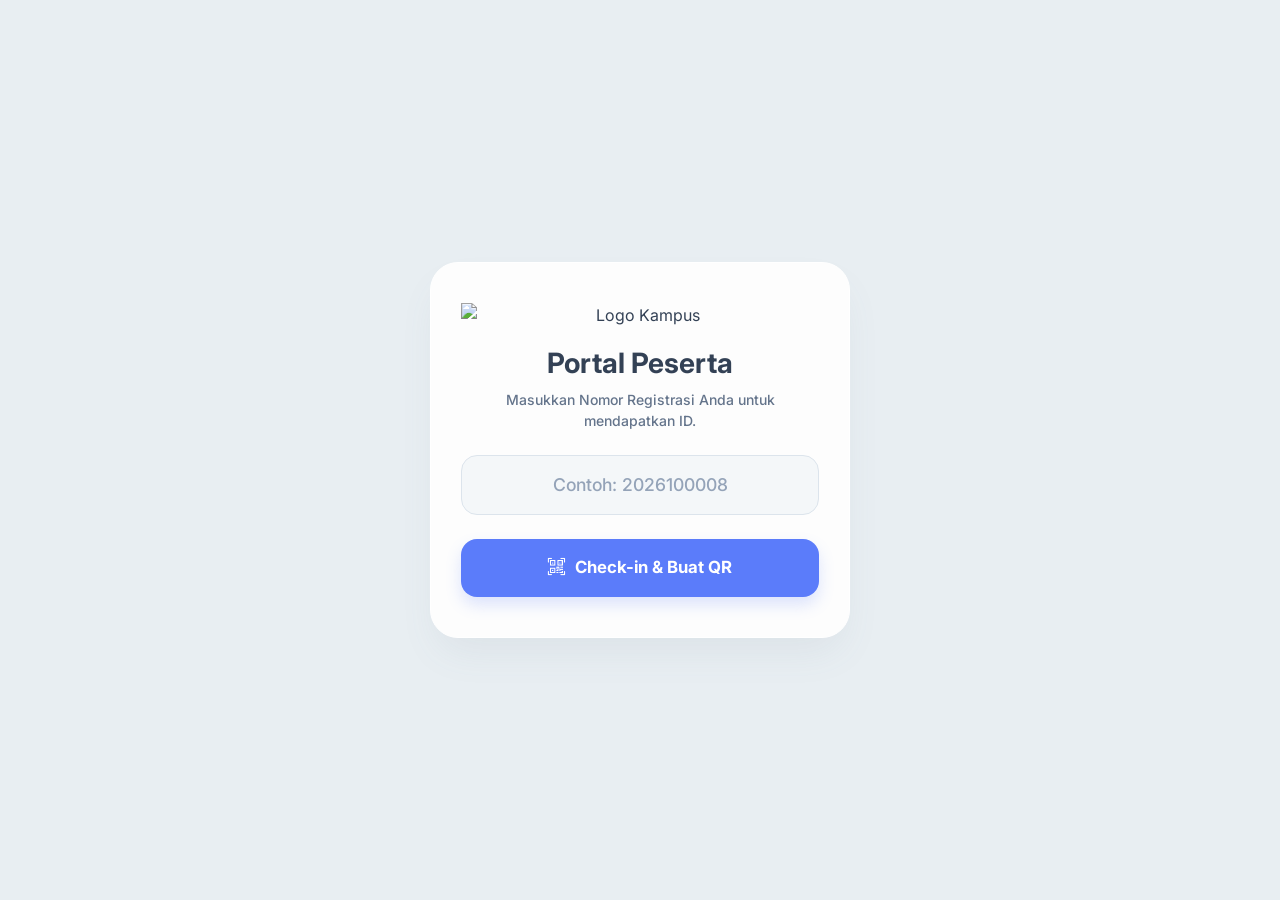
==== index.html @ 9b98ef76 "Refactor styles and update button icons in index.html Updated the theme colors and styles for better" ====
<!DOCTYPE html>
<html lang="id">
<head>
  <meta charset="UTF-8"><meta name="viewport" content="width=device-width, initial-scale=1.0, maximum-scale=1.0, user-scalable=no">
  <title>Portal Peserta Tes Fisik PMB PIPB</title>
  <link href="https://cdn.jsdelivr.net/npm/bootstrap@5.3.0/dist/css/bootstrap.min.css" rel="stylesheet">
  <link rel="stylesheet" href="https://cdn.jsdelivr.net/npm/bootstrap-icons@1.10.5/font/bootstrap-icons.css">
  <link href="https://fonts.googleapis.com/css2?family=Inter:wght@400;500;600;700;800&display=swap" rel="stylesheet">
  <script src="https://cdn.jsdelivr.net/npm/sweetalert2@11"></script>
  <script src="https://cdnjs.cloudflare.com/ajax/libs/qrcodejs/1.0.0/qrcode.min.js"></script>
  <style>
    /* SOFT PASTEL THEME */
    :root { 
      --bg-page: #e8eef2; 
      --bg-card: #fdfdfd; 
      --text-main: #334155; 
      --text-muted: #64748b;
      --accent: #5b7cfa; 
      --accent-hover: #4c6ef5;
      --success: #38d9a9;
      --border-soft: #dce4ec;
    }
    
    body { background: var(--bg-page); color: var(--text-main); font-family: 'Inter', sans-serif; display: flex; align-items: center; justify-content: center; min-height: 100vh; margin: 0; padding: 20px; }
    
    .kiosk-container { background: var(--bg-card); border-radius: 28px; padding: 40px 30px; box-shadow: 0 20px 40px -10px rgba(100,116,139,0.1); width: 100%; max-width: 420px; text-align: center; border: 1px solid #ffffff; }
    
    /* Logo Styling */
    .campus-logo { max-height: 65px; width: auto; margin: 0 auto 20px auto; display: block; object-fit: contain; }
    
    .form-control { border-radius: 16px; padding: 16px; border: 1.5px solid var(--border-soft); background: #f4f7f9; font-size: 1.1rem; text-align: center; font-weight: 600; color: var(--text-main); transition: all 0.3s; }
    .form-control::placeholder { color: #94a3b8; font-weight: 500; }
    .form-control:focus { background-color: #ffffff; border-color: var(--accent); box-shadow: 0 0 0 4px rgba(91, 124, 250, 0.15); outline: none; }
    
    .btn-custom { border-radius: 16px; padding: 16px; font-weight: 700; font-size: 1.05rem; display: flex; align-items: center; justify-content: center; gap: 10px; transition: all 0.2s; }
    .btn-accent { background-color: var(--accent); color: white; border: none; box-shadow: 0 8px 16px rgba(91, 124, 250, 0.2); }
    .btn-accent:hover { background-color: var(--accent-hover); color: white; transform: translateY(-2px); box-shadow: 0 10px 20px rgba(91, 124, 250, 0.25); }
    .btn-accent:disabled { background-color: #a0aec0; box-shadow: none; transform: none; }
    
    .qr-wrapper { background: #ffffff; border: 2px dashed #bac8d3; border-radius: 20px; padding: 20px; display: inline-block; margin-bottom: 20px; }
    .foto-profil { width: 90px; height: 90px; object-fit: cover; border: 4px solid #edf2ff; }
    .avatar-placeholder { width: 90px; height: 90px; background: #edf2ff; color: var(--accent); border-radius: 50%; display: flex; align-items: center; justify-content: center; font-size: 2.5rem; margin: 0 auto; }
    
    .hidden { display: none !important; }
    
    /* Animasi Halus */
    @keyframes fadeIn { from { opacity: 0; transform: translateY(10px); } to { opacity: 1; transform: translateY(0); } }
    .fade-in { animation: fadeIn 0.4s ease forwards; }
  </style>
</head>
<body>
  <div class="kiosk-container fade-in">
    
    <div id="view-form">
      <img src="https://i.ibb.co.com/TDsSQQ6B/IMG-1501-removebg-preview.png" alt="Logo Kampus" class="campus-logo">
      
      <h3 class="fw-bold mb-2" style="color: var(--text-main);">Portal Peserta</h3>
      <p class="small mb-4 fw-medium" style="color: var(--text-muted);">Masukkan Nomor Registrasi Anda untuk mendapatkan ID.</p>
      
      <div class="mb-4">
        <input type="text" id="noPeserta" class="form-control" placeholder="Contoh: 2026100008" autocomplete="off">
      </div>
      
      <button onclick="doCheckIn()" class="btn btn-custom btn-accent w-100" id="btn-checkin">
        <i class="bi bi-qr-code-scan" id="btn-icon"></i> <span id="btn-text">Check-in & Buat QR</span>
      </button>
    </div>

    <div id="view-qr" class="hidden fade-in">
      <i class="bi bi-check-circle-fill" style="font-size: 3.5rem; color: var(--success);"></i>
      <h4 class="fw-bold mt-2" style="color: var(--success);">Check-In Sukses!</h4>
      <p class="small mb-3" style="color: var(--text-muted);">Tunjukkan layar ini kepada petugas di setiap pos.</p>
      
      <div class="mb-3">
        <img id="qr-foto" src="" class="rounded-circle shadow-sm mb-2 foto-profil hidden" alt="Foto Peserta">
        <div id="qr-avatar" class="avatar-placeholder mb-2 hidden"><i class="bi bi-person-fill"></i></div>
        <h5 class="fw-bold mb-0 mt-2" id="qr-nama" style="color: var(--text-main);">Nama Peserta</h5>
        <span class="badge rounded-pill mt-2 px-3 py-2 fw-semibold" style="background-color: #edf2ff; color: var(--accent); font-size: 0.85rem; border: 1px solid #dbe4ff;" id="qr-no-peserta">-</span>
      </div>
      
      <div class="qr-wrapper"><div id="qrcode-box" class="mx-auto" style="width: 170px; height: 170px;"></div></div>
      
      <button onclick="resetLayar()" class="btn btn-light fw-bold w-100 rounded-pill py-3 mt-1" style="color: var(--text-muted); background: #f4f7f9; border: 1px solid var(--border-soft);">
        Tutup & Selesai
      </button>
    </div>

  </div>

  <script>
    const API_URL = "https://script.google.com/macros/s/AKfycbzJQjxT6QKsyuNMn4KCxsFuRAD5MPItgHdqPVdAvintroDIf9dAeMxhCWyyaX4LkfeW/exec"; 
    let qrcode = null;

    async function doCheckIn() {
      const noInput = document.getElementById("noPeserta").value.trim();
      if (!noInput) return Swal.fire({icon: 'warning', text: 'Masukkan nomor peserta.', confirmButtonColor: '#5b7cfa'});

      let btn = document.getElementById("btn-checkin"), bIcon = document.getElementById("btn-icon"), bText = document.getElementById("btn-text");
      btn.disabled = true; bIcon.className = "spinner-border spinner-border-sm"; bText.innerText = "Memproses...";

      try {
        let res = await fetch(API_URL, { method: 'POST', body: JSON.stringify({ action: "checkIn", noPeserta: noInput }) });
        let json = JSON.parse(await res.text());

        if (json.success) tampilkanQR(noInput, json.nama, json.foto);
        else Swal.fire({icon: 'error', title: 'Gagal', text: json.message, confirmButtonColor: '#5b7cfa'});
      } catch(e) { Swal.fire({icon: 'error', text: 'Koneksi Terputus / Server Error.', confirmButtonColor: '#5b7cfa'}); }

      btn.disabled = false; bIcon.className = "bi bi-qr-code-scan"; bText.innerText = "Check-in & Buat QR";
    }

    function tampilkanQR(nomor, namaPeserta, linkFoto) {
      document.getElementById("view-form").classList.add("hidden"); document.getElementById("view-qr").classList.remove("hidden");
      document.getElementById("qr-no-peserta").innerText = nomor.toUpperCase();
      document.getElementById("qr-nama").innerText = namaPeserta ? namaPeserta : "Peserta";

      let elFoto = document.getElementById("qr-foto"), elAvatar = document.getElementById("qr-avatar");
      if (linkFoto && linkFoto.startsWith("http")) {
        elFoto.src = linkFoto; elFoto.classList.remove("hidden"); elAvatar.classList.add("hidden");
      } else {
        elFoto.classList.add("hidden"); elAvatar.classList.remove("hidden");
      }

      document.getElementById("qrcode-box").innerHTML = ""; 
      qrcode = new QRCode(document.getElementById("qrcode-box"), { text: nomor, width: 170, height: 170, colorDark : "#334155", colorLight : "#ffffff", correctLevel : QRCode.CorrectLevel.H });
    }

    function resetLayar() {
      document.getElementById("noPeserta").value = ""; document.getElementById("qr-foto").src = "";
      document.getElementById("view-qr").classList.add("hidden"); document.getElementById("view-form").classList.remove("hidden");
    }
  </script>
</body>
</html>
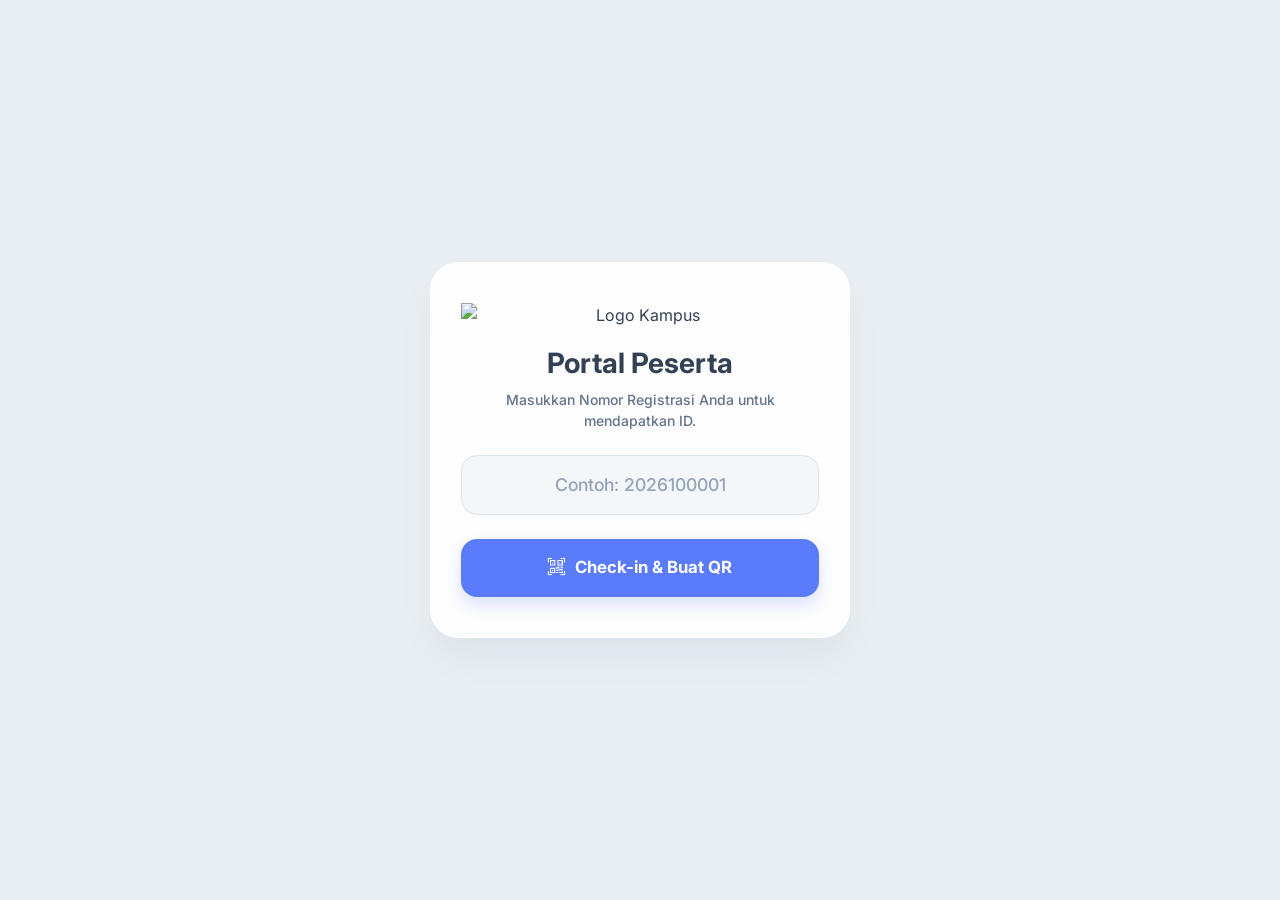
==== commit fe93d6e9: "Update input placeholder for registration number" ====
--- a/index.html
+++ b/index.html
@@ -58,7 +58,7 @@
       <p class="small mb-4 fw-medium" style="color: var(--text-muted);">Masukkan Nomor Registrasi Anda untuk mendapatkan ID.</p>
       
       <div class="mb-4">
-        <input type="text" id="noPeserta" class="form-control" placeholder="Contoh: 2026100008" autocomplete="off">
+        <input type="text" id="noPeserta" class="form-control" placeholder="Contoh: 2026100001" autocomplete="off">
       </div>
       
       <button onclick="doCheckIn()" class="btn btn-custom btn-accent w-100" id="btn-checkin">
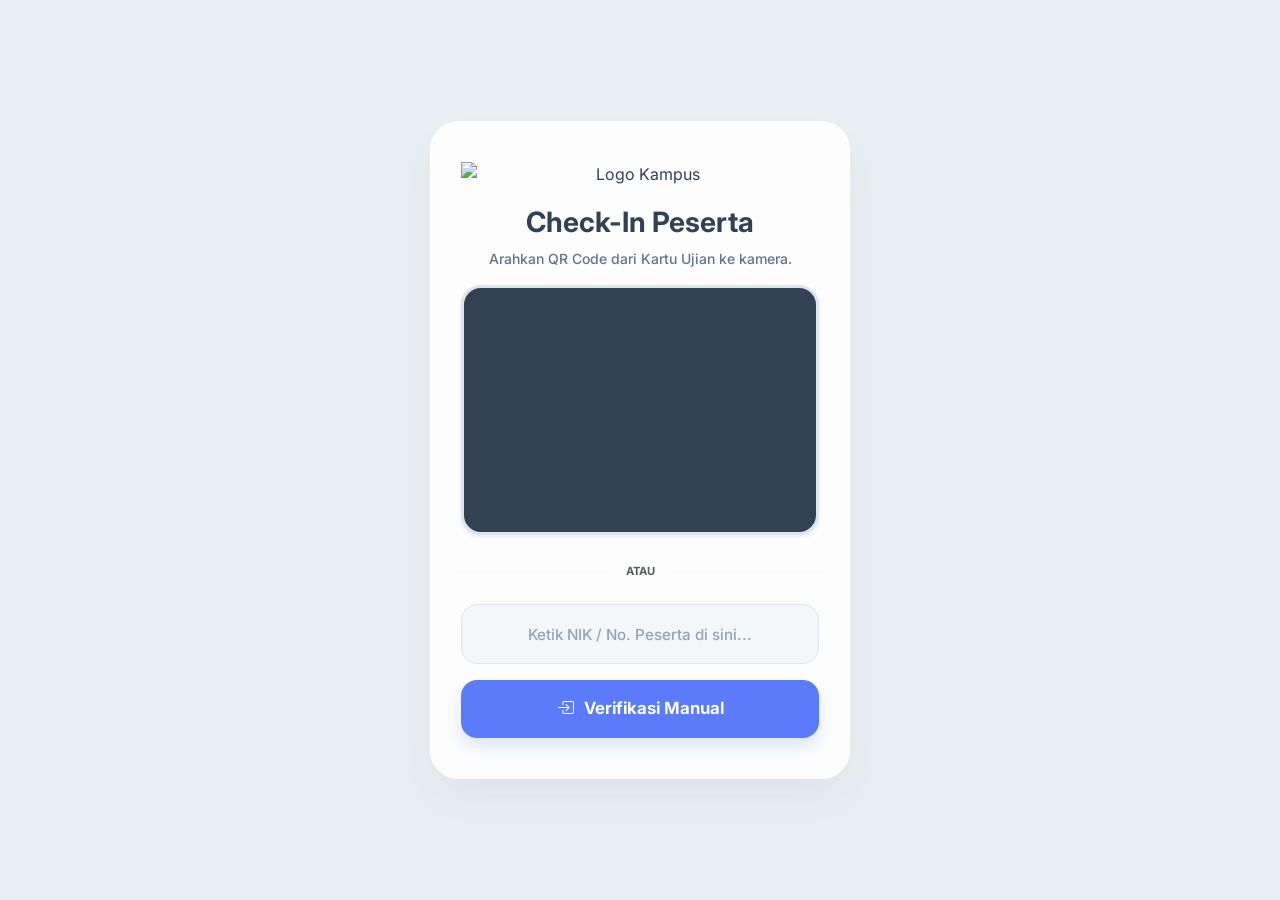
==== commit d6001b9d: "Update title and QR code scanner implementation" ====
--- a/index.html
+++ b/index.html
@@ -2,12 +2,12 @@
 <html lang="id">
 <head>
   <meta charset="UTF-8"><meta name="viewport" content="width=device-width, initial-scale=1.0, maximum-scale=1.0, user-scalable=no">
-  <title>Portal Peserta Tes Fisik PMB PIPB</title>
+  <title>Portal Check-in Peserta PMB</title>
   <link href="https://cdn.jsdelivr.net/npm/bootstrap@5.3.0/dist/css/bootstrap.min.css" rel="stylesheet">
   <link rel="stylesheet" href="https://cdn.jsdelivr.net/npm/bootstrap-icons@1.10.5/font/bootstrap-icons.css">
   <link href="https://fonts.googleapis.com/css2?family=Inter:wght@400;500;600;700;800&display=swap" rel="stylesheet">
   <script src="https://cdn.jsdelivr.net/npm/sweetalert2@11"></script>
-  <script src="https://cdnjs.cloudflare.com/ajax/libs/qrcodejs/1.0.0/qrcode.min.js"></script>
+  <script src="https://unpkg.com/html5-qrcode"></script>
   <style>
     /* SOFT PASTEL THEME */
     :root { 
@@ -25,27 +25,28 @@
     
     .kiosk-container { background: var(--bg-card); border-radius: 28px; padding: 40px 30px; box-shadow: 0 20px 40px -10px rgba(100,116,139,0.1); width: 100%; max-width: 420px; text-align: center; border: 1px solid #ffffff; }
     
-    /* Logo Styling */
     .campus-logo { max-height: 65px; width: auto; margin: 0 auto 20px auto; display: block; object-fit: contain; }
     
     .form-control { border-radius: 16px; padding: 16px; border: 1.5px solid var(--border-soft); background: #f4f7f9; font-size: 1.1rem; text-align: center; font-weight: 600; color: var(--text-main); transition: all 0.3s; }
-    .form-control::placeholder { color: #94a3b8; font-weight: 500; }
+    .form-control::placeholder { color: #94a3b8; font-weight: 500; font-size: 0.95rem; }
     .form-control:focus { background-color: #ffffff; border-color: var(--accent); box-shadow: 0 0 0 4px rgba(91, 124, 250, 0.15); outline: none; }
     
-    .btn-custom { border-radius: 16px; padding: 16px; font-weight: 700; font-size: 1.05rem; display: flex; align-items: center; justify-content: center; gap: 10px; transition: all 0.2s; }
+    .btn-custom { border-radius: 16px; padding: 16px; font-weight: 700; font-size: 1.05rem; display: flex; align-items: center; justify-content: center; gap: 10px; transition: all 0.2s; cursor: pointer; }
     .btn-accent { background-color: var(--accent); color: white; border: none; box-shadow: 0 8px 16px rgba(91, 124, 250, 0.2); }
     .btn-accent:hover { background-color: var(--accent-hover); color: white; transform: translateY(-2px); box-shadow: 0 10px 20px rgba(91, 124, 250, 0.25); }
     .btn-accent:disabled { background-color: #a0aec0; box-shadow: none; transform: none; }
     
-    .qr-wrapper { background: #ffffff; border: 2px dashed #bac8d3; border-radius: 20px; padding: 20px; display: inline-block; margin-bottom: 20px; }
-    .foto-profil { width: 90px; height: 90px; object-fit: cover; border: 4px solid #edf2ff; }
-    .avatar-placeholder { width: 90px; height: 90px; background: #edf2ff; color: var(--accent); border-radius: 50%; display: flex; align-items: center; justify-content: center; font-size: 2.5rem; margin: 0 auto; }
+    /* Styling Scanner Kamera */
+    #reader { border-radius: 20px; overflow: hidden; border: 3px solid var(--border-soft); background: #334155; min-height: 250px; margin-bottom: 20px; }
+    #reader video { border-radius: 16px; object-fit: cover; }
+    
+    /* Styling Profil Sukses */
+    .foto-profil { width: 120px; height: 120px; object-fit: cover; border: 5px solid #edf2ff; }
+    .avatar-placeholder { width: 120px; height: 120px; background: #edf2ff; color: var(--accent); border-radius: 50%; display: flex; align-items: center; justify-content: center; font-size: 3.5rem; margin: 0 auto; }
     
     .hidden { display: none !important; }
-    
-    /* Animasi Halus */
+    .fade-in { animation: fadeIn 0.4s ease forwards; }
     @keyframes fadeIn { from { opacity: 0; transform: translateY(10px); } to { opacity: 1; transform: translateY(0); } }
-    .fade-in { animation: fadeIn 0.4s ease forwards; }
   </style>
 </head>
 <body>
@@ -54,47 +55,104 @@
     <div id="view-form">
       <img src="https://i.ibb.co.com/TDsSQQ6B/IMG-1501-removebg-preview.png" alt="Logo Kampus" class="campus-logo">
       
-      <h3 class="fw-bold mb-2" style="color: var(--text-main);">Portal Peserta</h3>
-      <p class="small mb-4 fw-medium" style="color: var(--text-muted);">Masukkan Nomor Registrasi Anda untuk mendapatkan ID.</p>
-      
-      <div class="mb-4">
-        <input type="text" id="noPeserta" class="form-control" placeholder="Contoh: 2026100001" autocomplete="off">
-      </div>
-      
-      <button onclick="doCheckIn()" class="btn btn-custom btn-accent w-100" id="btn-checkin">
-        <i class="bi bi-qr-code-scan" id="btn-icon"></i> <span id="btn-text">Check-in & Buat QR</span>
+      <h3 class="fw-bold mb-2" style="color: var(--text-main);">Check-In Peserta</h3>
+      <p class="small mb-3 fw-medium" style="color: var(--text-muted);">Arahkan QR Code dari Kartu Ujian ke kamera.</p>
+      
+      <div id="reader" class="shadow-sm"></div>
+      <button onclick="initCam()" class="btn btn-light btn-custom w-100 border hidden mb-3" id="btn-cam" style="color: var(--text-muted); font-size: 0.9rem;">Izinkan Akses Kamera</button>
+
+      <div class="d-flex align-items-center my-3">
+        <hr class="flex-grow-1" style="border-color: var(--border-soft);">
+        <span class="px-3 small fw-bold text-muted" style="font-size: 0.7rem;">ATAU</span>
+        <hr class="flex-grow-1" style="border-color: var(--border-soft);">
+      </div>
+
+      <div class="mb-3">
+        <input type="text" id="noPeserta" class="form-control" placeholder="Ketik NIK / No. Peserta di sini..." autocomplete="off">
+      </div>
+      
+      <button onclick="prosesManual()" class="btn btn-custom btn-accent w-100" id="btn-checkin">
+        <i class="bi bi-box-arrow-in-right" id="btn-icon"></i> <span id="btn-text">Verifikasi Manual</span>
       </button>
     </div>
 
-    <div id="view-qr" class="hidden fade-in">
-      <i class="bi bi-check-circle-fill" style="font-size: 3.5rem; color: var(--success);"></i>
-      <h4 class="fw-bold mt-2" style="color: var(--success);">Check-In Sukses!</h4>
-      <p class="small mb-3" style="color: var(--text-muted);">Tunjukkan layar ini kepada petugas di setiap pos.</p>
-      
-      <div class="mb-3">
-        <img id="qr-foto" src="" class="rounded-circle shadow-sm mb-2 foto-profil hidden" alt="Foto Peserta">
-        <div id="qr-avatar" class="avatar-placeholder mb-2 hidden"><i class="bi bi-person-fill"></i></div>
-        <h5 class="fw-bold mb-0 mt-2" id="qr-nama" style="color: var(--text-main);">Nama Peserta</h5>
-        <span class="badge rounded-pill mt-2 px-3 py-2 fw-semibold" style="background-color: #edf2ff; color: var(--accent); font-size: 0.85rem; border: 1px solid #dbe4ff;" id="qr-no-peserta">-</span>
-      </div>
-      
-      <div class="qr-wrapper"><div id="qrcode-box" class="mx-auto" style="width: 170px; height: 170px;"></div></div>
-      
-      <button onclick="resetLayar()" class="btn btn-light fw-bold w-100 rounded-pill py-3 mt-1" style="color: var(--text-muted); background: #f4f7f9; border: 1px solid var(--border-soft);">
-        Tutup & Selesai
+    <div id="view-success" class="hidden fade-in">
+      <div class="mb-3 mt-2">
+        <i class="bi bi-check-circle-fill" style="font-size: 4rem; color: var(--success); text-shadow: 0 10px 20px rgba(56, 217, 169, 0.3);"></i>
+      </div>
+      <h4 class="fw-bold mb-1" style="color: var(--success);">Check-In Berhasil!</h4>
+      <p class="small mb-4" style="color: var(--text-muted);">
+        Silakan menuju ke pos pemeriksaan selanjutnya.<br>
+        <strong style="color: var(--accent); display: inline-block; margin-top: 6px;">Harap tunjukkan kartu ujian ke panitia atau tim kesehatan.</strong>
+      </p>
+      
+      <div class="p-4 rounded-4 mb-4" style="background: #f8fafc; border: 1.5px solid var(--border-soft);">
+        <img id="qr-foto" src="" class="rounded-circle shadow-sm mb-3 foto-profil hidden" alt="Foto Peserta">
+        <div id="qr-avatar" class="avatar-placeholder mb-3 hidden"><i class="bi bi-person-fill"></i></div>
+        
+        <h5 class="fw-bold mb-1" id="qr-nama" style="color: var(--text-main);">Nama Peserta</h5>
+        <span class="badge rounded-pill mt-1 px-3 py-2 fw-semibold shadow-sm" style="background-color: #edf2ff; color: var(--accent); font-size: 0.9rem; border: 1px solid #dbe4ff;" id="qr-no-peserta">-</span>
+      </div>
+      
+      <button onclick="resetLayar()" class="btn btn-light fw-bold w-100 rounded-pill py-3" style="color: var(--text-main); background: #ffffff; border: 2px solid var(--border-soft); box-shadow: 0 4px 6px rgba(0,0,0,0.02);">
+        <i class="bi bi-arrow-repeat me-1"></i> Scan Peserta Berikutnya
       </button>
     </div>
 
   </div>
 
   <script>
+    // MASUKKAN URL GOOGLE APPS SCRIPT DI SINI
     const API_URL = "https://script.google.com/macros/s/AKfycbzJQjxT6QKsyuNMn4KCxsFuRAD5MPItgHdqPVdAvintroDIf9dAeMxhCWyyaX4LkfeW/exec"; 
-    let qrcode = null;
-
-    async function doCheckIn() {
-      const noInput = document.getElementById("noPeserta").value.trim();
-      if (!noInput) return Swal.fire({icon: 'warning', text: 'Masukkan nomor peserta.', confirmButtonColor: '#5b7cfa'});
-
+    
+    let qrScanner;
+    let isScanningPaused = false;
+
+    window.onload = () => {
+      qrScanner = new Html5Qrcode("reader");
+      initCam();
+    };
+
+    function initCam() {
+      document.getElementById("btn-cam").classList.add("hidden");
+      isScanningPaused = false;
+      qrScanner.start(
+        { facingMode: "environment" }, 
+        { fps: 10, qrbox: { width: 250, height: 250 } }, 
+        onScan, 
+        () => {} 
+      ).catch(() => { 
+        document.getElementById("btn-cam").classList.remove("hidden"); 
+      });
+    }
+
+    function onScan(txt) {
+      if (isScanningPaused) return; 
+      
+      let noInput = txt.toString().trim().split('-')[0].toLowerCase();
+      
+      isScanningPaused = true; 
+      document.getElementById("noPeserta").value = noInput.toUpperCase();
+      doCheckIn(noInput);
+    }
+
+    document.getElementById("noPeserta").addEventListener("keypress", function(event) {
+      if (event.key === "Enter") {
+        event.preventDefault();
+        prosesManual();
+      }
+    });
+
+    function prosesManual() {
+      let valRaw = document.getElementById("noPeserta").value.trim();
+      if (!valRaw) return Swal.fire({icon: 'warning', text: 'Masukkan nomor peserta terlebih dahulu.', confirmButtonColor: '#5b7cfa'});
+      
+      let noInput = valRaw.split('-')[0].toLowerCase();
+      isScanningPaused = true;
+      doCheckIn(noInput);
+    }
+
+    async function doCheckIn(noInput) {
       let btn = document.getElementById("btn-checkin"), bIcon = document.getElementById("btn-icon"), bText = document.getElementById("btn-text");
       btn.disabled = true; bIcon.className = "spinner-border spinner-border-sm"; bText.innerText = "Memproses...";
 
@@ -102,32 +160,50 @@
         let res = await fetch(API_URL, { method: 'POST', body: JSON.stringify({ action: "checkIn", noPeserta: noInput }) });
         let json = JSON.parse(await res.text());
 
-        if (json.success) tampilkanQR(noInput, json.nama, json.foto);
-        else Swal.fire({icon: 'error', title: 'Gagal', text: json.message, confirmButtonColor: '#5b7cfa'});
-      } catch(e) { Swal.fire({icon: 'error', text: 'Koneksi Terputus / Server Error.', confirmButtonColor: '#5b7cfa'}); }
-
-      btn.disabled = false; bIcon.className = "bi bi-qr-code-scan"; bText.innerText = "Check-in & Buat QR";
-    }
-
-    function tampilkanQR(nomor, namaPeserta, linkFoto) {
-      document.getElementById("view-form").classList.add("hidden"); document.getElementById("view-qr").classList.remove("hidden");
+        if (json.success) {
+          tampilkanSukses(noInput, json.nama, json.foto);
+        } else {
+          Swal.fire({icon: 'error', title: 'Ditolak!', text: json.message, confirmButtonColor: '#5b7cfa'}).then(() => {
+            isScanningPaused = false;
+            document.getElementById("noPeserta").value = "";
+          });
+        }
+      } catch(e) { 
+        Swal.fire({icon: 'error', text: 'Koneksi Terputus / Server Error.', confirmButtonColor: '#5b7cfa'}).then(() => {
+          isScanningPaused = false;
+        }); 
+      }
+
+      btn.disabled = false; bIcon.className = "bi bi-box-arrow-in-right"; bText.innerText = "Verifikasi Manual";
+    }
+
+    function tampilkanSukses(nomor, namaPeserta, linkFoto) {
+      document.getElementById("view-form").classList.add("hidden"); 
+      document.getElementById("view-success").classList.remove("hidden");
+      
       document.getElementById("qr-no-peserta").innerText = nomor.toUpperCase();
-      document.getElementById("qr-nama").innerText = namaPeserta ? namaPeserta : "Peserta";
+      document.getElementById("qr-nama").innerText = namaPeserta ? namaPeserta : "Nama Tidak Terdaftar";
 
       let elFoto = document.getElementById("qr-foto"), elAvatar = document.getElementById("qr-avatar");
       if (linkFoto && linkFoto.startsWith("http")) {
-        elFoto.src = linkFoto; elFoto.classList.remove("hidden"); elAvatar.classList.add("hidden");
+        elFoto.src = linkFoto; 
+        elFoto.classList.remove("hidden"); 
+        elAvatar.classList.add("hidden");
       } else {
-        elFoto.classList.add("hidden"); elAvatar.classList.remove("hidden");
+        elFoto.classList.add("hidden"); 
+        elAvatar.classList.remove("hidden");
       }
-
-      document.getElementById("qrcode-box").innerHTML = ""; 
-      qrcode = new QRCode(document.getElementById("qrcode-box"), { text: nomor, width: 170, height: 170, colorDark : "#334155", colorLight : "#ffffff", correctLevel : QRCode.CorrectLevel.H });
     }
 
     function resetLayar() {
-      document.getElementById("noPeserta").value = ""; document.getElementById("qr-foto").src = "";
-      document.getElementById("view-qr").classList.add("hidden"); document.getElementById("view-form").classList.remove("hidden");
+      document.getElementById("noPeserta").value = ""; 
+      document.getElementById("qr-foto").src = "";
+      document.getElementById("view-success").classList.add("hidden"); 
+      document.getElementById("view-form").classList.remove("hidden");
+      
+      document.getElementById("noPeserta").focus();
+      
+      isScanningPaused = false; 
     }
   </script>
 </body>
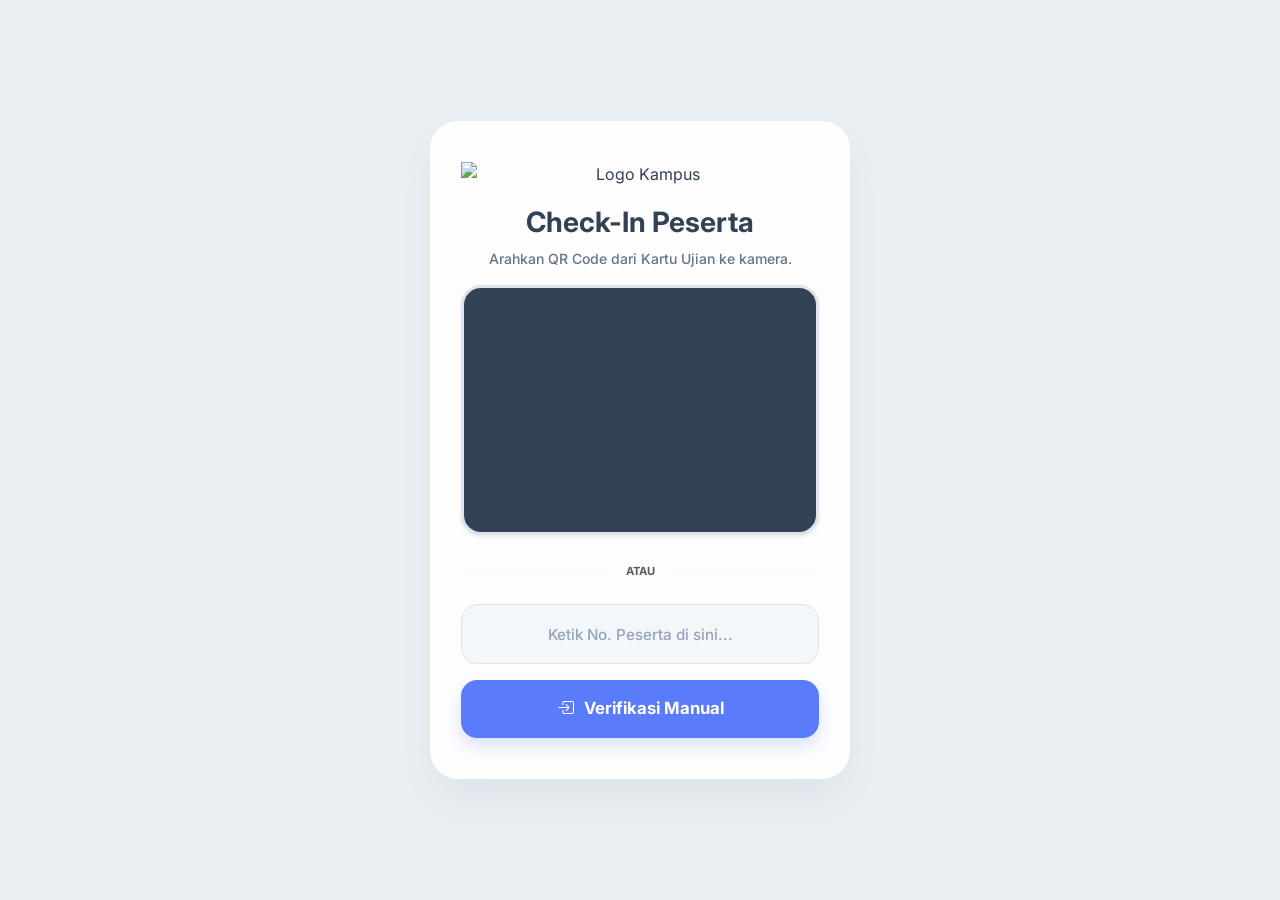
==== commit 9888c170: "Update placeholder text in noPeserta input field" ====
--- a/index.html
+++ b/index.html
@@ -2,7 +2,7 @@
 <html lang="id">
 <head>
   <meta charset="UTF-8"><meta name="viewport" content="width=device-width, initial-scale=1.0, maximum-scale=1.0, user-scalable=no">
-  <title>Portal Check-in Peserta PMB</title>
+  <title>Portal Check-in Peserta Tes Fisik PMB PIPB</title>
   <link href="https://cdn.jsdelivr.net/npm/bootstrap@5.3.0/dist/css/bootstrap.min.css" rel="stylesheet">
   <link rel="stylesheet" href="https://cdn.jsdelivr.net/npm/bootstrap-icons@1.10.5/font/bootstrap-icons.css">
   <link href="https://fonts.googleapis.com/css2?family=Inter:wght@400;500;600;700;800&display=swap" rel="stylesheet">
@@ -68,7 +68,7 @@
       </div>
 
       <div class="mb-3">
-        <input type="text" id="noPeserta" class="form-control" placeholder="Ketik NIK / No. Peserta di sini..." autocomplete="off">
+        <input type="text" id="noPeserta" class="form-control" placeholder="Ketik No. Peserta di sini..." autocomplete="off">
       </div>
       
       <button onclick="prosesManual()" class="btn btn-custom btn-accent w-100" id="btn-checkin">
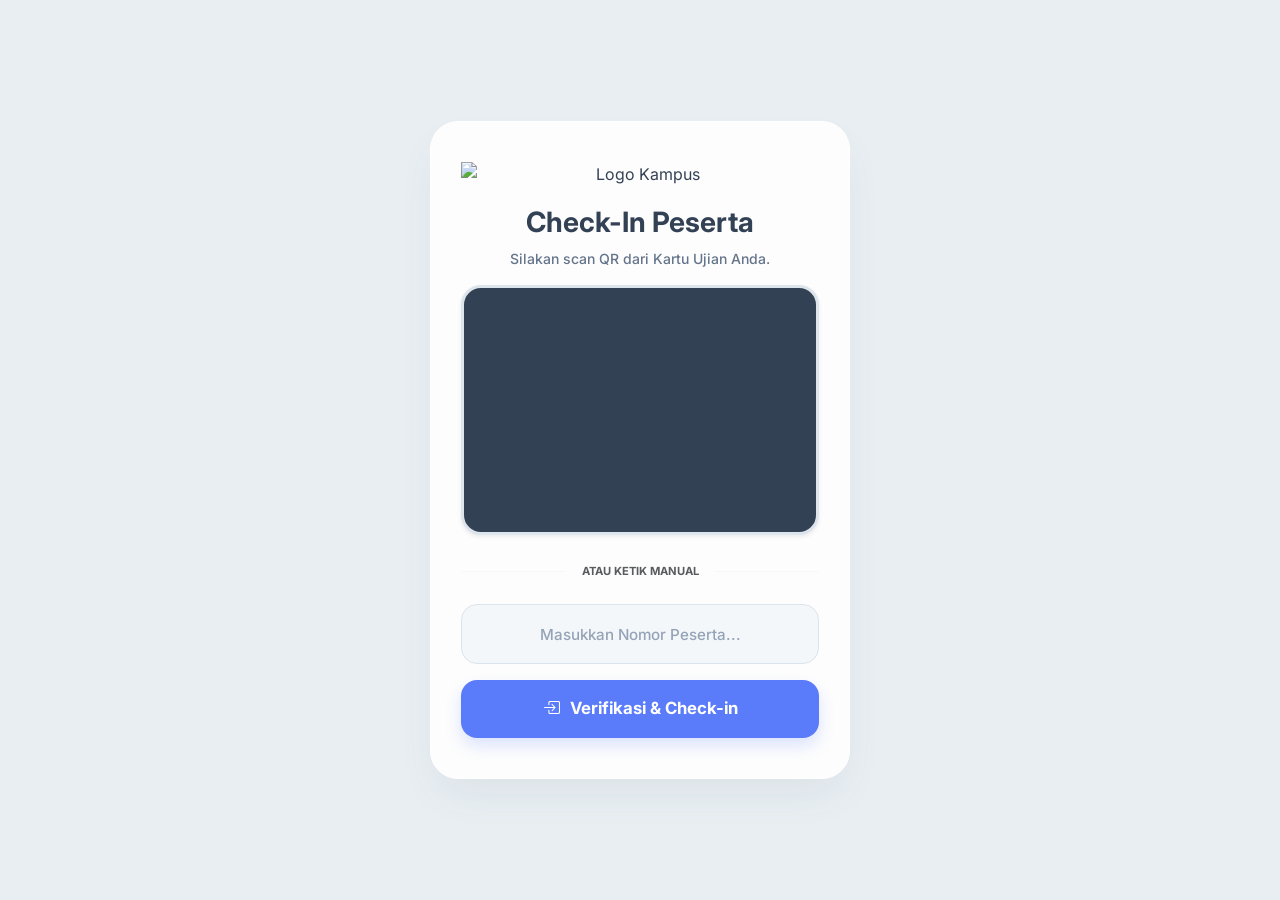
==== commit 237d95b7: "Update title and text for participant check-in" ====
--- a/index.html
+++ b/index.html
@@ -2,7 +2,7 @@
 <html lang="id">
 <head>
   <meta charset="UTF-8"><meta name="viewport" content="width=device-width, initial-scale=1.0, maximum-scale=1.0, user-scalable=no">
-  <title>Portal Check-in Peserta Tes Fisik PMB PIPB</title>
+  <title>Portal Check-in Peserta PMB</title>
   <link href="https://cdn.jsdelivr.net/npm/bootstrap@5.3.0/dist/css/bootstrap.min.css" rel="stylesheet">
   <link rel="stylesheet" href="https://cdn.jsdelivr.net/npm/bootstrap-icons@1.10.5/font/bootstrap-icons.css">
   <link href="https://fonts.googleapis.com/css2?family=Inter:wght@400;500;600;700;800&display=swap" rel="stylesheet">
@@ -56,24 +56,45 @@
       <img src="https://i.ibb.co.com/TDsSQQ6B/IMG-1501-removebg-preview.png" alt="Logo Kampus" class="campus-logo">
       
       <h3 class="fw-bold mb-2" style="color: var(--text-main);">Check-In Peserta</h3>
-      <p class="small mb-3 fw-medium" style="color: var(--text-muted);">Arahkan QR Code dari Kartu Ujian ke kamera.</p>
+      <p class="small mb-3 fw-medium" style="color: var(--text-muted);">Silakan scan QR dari Kartu Ujian Anda.</p>
       
       <div id="reader" class="shadow-sm"></div>
       <button onclick="initCam()" class="btn btn-light btn-custom w-100 border hidden mb-3" id="btn-cam" style="color: var(--text-muted); font-size: 0.9rem;">Izinkan Akses Kamera</button>
 
       <div class="d-flex align-items-center my-3">
         <hr class="flex-grow-1" style="border-color: var(--border-soft);">
-        <span class="px-3 small fw-bold text-muted" style="font-size: 0.7rem;">ATAU</span>
+        <span class="px-3 small fw-bold text-muted" style="font-size: 0.7rem;">ATAU KETIK MANUAL</span>
         <hr class="flex-grow-1" style="border-color: var(--border-soft);">
       </div>
 
       <div class="mb-3">
-        <input type="text" id="noPeserta" class="form-control" placeholder="Ketik No. Peserta di sini..." autocomplete="off">
+        <input type="text" id="noPeserta" class="form-control" placeholder="Masukkan Nomor Peserta..." autocomplete="off">
       </div>
       
       <button onclick="prosesManual()" class="btn btn-custom btn-accent w-100" id="btn-checkin">
-        <i class="bi bi-box-arrow-in-right" id="btn-icon"></i> <span id="btn-text">Verifikasi Manual</span>
+        <i class="bi bi-box-arrow-in-right"></i> Verifikasi & Check-in
       </button>
+    </div>
+
+    <div id="view-confirm" class="hidden fade-in">
+      <div class="mb-4">
+        <i class="bi bi-qr-code-scan" style="font-size: 3.5rem; color: var(--accent);"></i>
+      </div>
+      <h4 class="fw-bold mb-1">QR Terdeteksi</h4>
+      <p class="small mb-4 text-muted">Apakah nomor di bawah ini sudah benar?</p>
+      
+      <div class="p-3 rounded-4 mb-4" style="background: #f8fafc; border: 2px dashed var(--accent);">
+        <h2 class="fw-bold mb-0" id="display-scanned-id" style="color: var(--accent); letter-spacing: 1px;">-</h2>
+      </div>
+
+      <div class="d-grid gap-2">
+        <button onclick="doCheckIn(tempID)" class="btn btn-custom btn-accent w-100" id="btn-confirm-final">
+            <i class="bi bi-check2-circle"></i> Konfirmasi & Check-in
+        </button>
+        <button onclick="resetLayar()" class="btn btn-link text-decoration-none fw-bold" style="color: var(--text-muted);">
+            Batal / Scan Ulang
+        </button>
+      </div>
     </div>
 
     <div id="view-success" class="hidden fade-in">
@@ -95,7 +116,7 @@
       </div>
       
       <button onclick="resetLayar()" class="btn btn-light fw-bold w-100 rounded-pill py-3" style="color: var(--text-main); background: #ffffff; border: 2px solid var(--border-soft); box-shadow: 0 4px 6px rgba(0,0,0,0.02);">
-        <i class="bi bi-arrow-repeat me-1"></i> Scan Peserta Berikutnya
+        <i class="bi bi-arrow-left me-1"></i> Kembali
       </button>
     </div>
 
@@ -107,6 +128,7 @@
     
     let qrScanner;
     let isScanningPaused = false;
+    let tempID = ""; // Variabel penampung hasil scan sebelum konfirmasi
 
     window.onload = () => {
       qrScanner = new Html5Qrcode("reader");
@@ -126,35 +148,35 @@
       });
     }
 
+    // Fungsi saat kamera berhasil membaca QR
     function onScan(txt) {
       if (isScanningPaused) return; 
-      
-      let noInput = txt.toString().trim().split('-')[0].toLowerCase();
-      
       isScanningPaused = true; 
-      document.getElementById("noPeserta").value = noInput.toUpperCase();
-      doCheckIn(noInput);
-    }
-
-    document.getElementById("noPeserta").addEventListener("keypress", function(event) {
-      if (event.key === "Enter") {
-        event.preventDefault();
-        prosesManual();
-      }
-    });
+
+      // Ambil ID dan bersihkan
+      tempID = txt.toString().trim().split('-')[0].toLowerCase();
+      
+      // Tampilkan Layar Konfirmasi
+      document.getElementById("display-scanned-id").innerText = tempID.toUpperCase();
+      document.getElementById("view-form").classList.add("hidden");
+      document.getElementById("view-confirm").classList.remove("hidden");
+    }
 
     function prosesManual() {
       let valRaw = document.getElementById("noPeserta").value.trim();
-      if (!valRaw) return Swal.fire({icon: 'warning', text: 'Masukkan nomor peserta terlebih dahulu.', confirmButtonColor: '#5b7cfa'});
+      if (!valRaw) return Swal.fire({icon: 'warning', text: 'Masukkan nomor peserta.', confirmButtonColor: '#5b7cfa'});
       
       let noInput = valRaw.split('-')[0].toLowerCase();
-      isScanningPaused = true;
       doCheckIn(noInput);
     }
 
     async function doCheckIn(noInput) {
-      let btn = document.getElementById("btn-checkin"), bIcon = document.getElementById("btn-icon"), bText = document.getElementById("btn-text");
-      btn.disabled = true; bIcon.className = "spinner-border spinner-border-sm"; bText.innerText = "Memproses...";
+      // Handle Button State (Cek tombol mana yang sedang aktif)
+      let btnConfirm = document.getElementById("btn-confirm-final");
+      let btnManual = document.getElementById("btn-checkin");
+      
+      btnConfirm.disabled = true; btnManual.disabled = true;
+      btnConfirm.innerHTML = `<span class="spinner-border spinner-border-sm"></span> Memproses...`;
 
       try {
         let res = await fetch(API_URL, { method: 'POST', body: JSON.stringify({ action: "checkIn", noPeserta: noInput }) });
@@ -163,22 +185,24 @@
         if (json.success) {
           tampilkanSukses(noInput, json.nama, json.foto);
         } else {
-          Swal.fire({icon: 'error', title: 'Ditolak!', text: json.message, confirmButtonColor: '#5b7cfa'}).then(() => {
-            isScanningPaused = false;
-            document.getElementById("noPeserta").value = "";
+          Swal.fire({icon: 'error', title: 'Gagal', text: json.message, confirmButtonColor: '#5b7cfa'}).then(() => {
+            resetLayar();
           });
         }
       } catch(e) { 
-        Swal.fire({icon: 'error', text: 'Koneksi Terputus / Server Error.', confirmButtonColor: '#5b7cfa'}).then(() => {
-          isScanningPaused = false;
+        Swal.fire({icon: 'error', text: 'Koneksi Terputus.', confirmButtonColor: '#5b7cfa'}).then(() => {
+            resetLayar();
         }); 
       }
 
-      btn.disabled = false; bIcon.className = "bi bi-box-arrow-in-right"; bText.innerText = "Verifikasi Manual";
+      btnConfirm.disabled = false;
+      btnConfirm.innerHTML = `<i class="bi bi-check2-circle"></i> Konfirmasi & Check-in`;
+      btnManual.disabled = false;
     }
 
     function tampilkanSukses(nomor, namaPeserta, linkFoto) {
       document.getElementById("view-form").classList.add("hidden"); 
+      document.getElementById("view-confirm").classList.add("hidden"); 
       document.getElementById("view-success").classList.remove("hidden");
       
       document.getElementById("qr-no-peserta").innerText = nomor.toUpperCase();
@@ -196,13 +220,16 @@
     }
 
     function resetLayar() {
+      tempID = "";
       document.getElementById("noPeserta").value = ""; 
       document.getElementById("qr-foto").src = "";
+      
+      // Sembunyikan semua layar kecuali Form Utama
       document.getElementById("view-success").classList.add("hidden"); 
+      document.getElementById("view-confirm").classList.add("hidden"); 
       document.getElementById("view-form").classList.remove("hidden");
       
       document.getElementById("noPeserta").focus();
-      
       isScanningPaused = false; 
     }
   </script>
